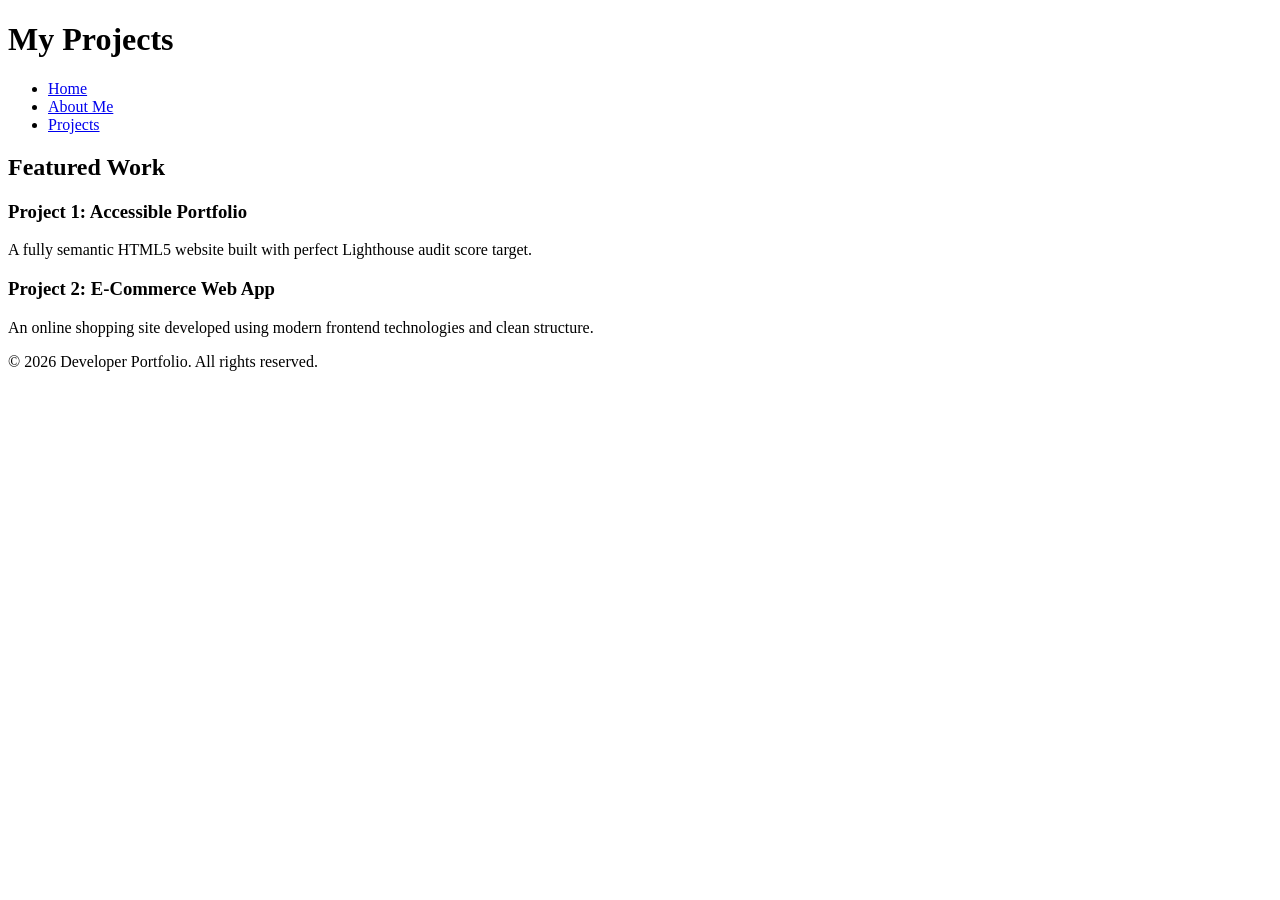
==== projects.html @ 473ee77e "Add files via upload" ====
<!DOCTYPE html>
<html lang="en">
<head>
    <meta charset="UTF-8">
    <meta name="viewport" content="width=device-width, initial-scale=1.0">
    <meta name="description" content="Projects page showcasing web development work and accessible applications.">
    <title>Projects - My Portfolio</title>
</head>
<body>

    <!-- Semantic Header Section -->
    <header>
        <h1>My Projects</h1>
        <nav>
            <ul>
                <li><a href="index.html">Home</a></li>
                <li><a href="about.html">About Me</a></li>
                <li><a href="projects.html">Projects</a></li>
            </ul>
        </nav>
    </header>

    <!-- Main Content Section -->
    <main>
        <section id="work">
            <h2>Featured Work</h2>
            
            <!-- Individual Project Article -->
            <article>
                <h3>Project 1: Accessible Portfolio</h3>
                <p>A fully semantic HTML5 website built with perfect Lighthouse audit score target.</p>
            </article>

            <article>
                <h3>Project 2: E-Commerce Web App</h3>
                <p>An online shopping site developed using modern frontend technologies and clean structure.</p>
            </article>
        </section>
    </main>

    <!-- Semantic Footer Section -->
    <footer>
        <p>&copy; 2026 Developer Portfolio. All rights reserved.</p>
    </footer>

</body>
</html>
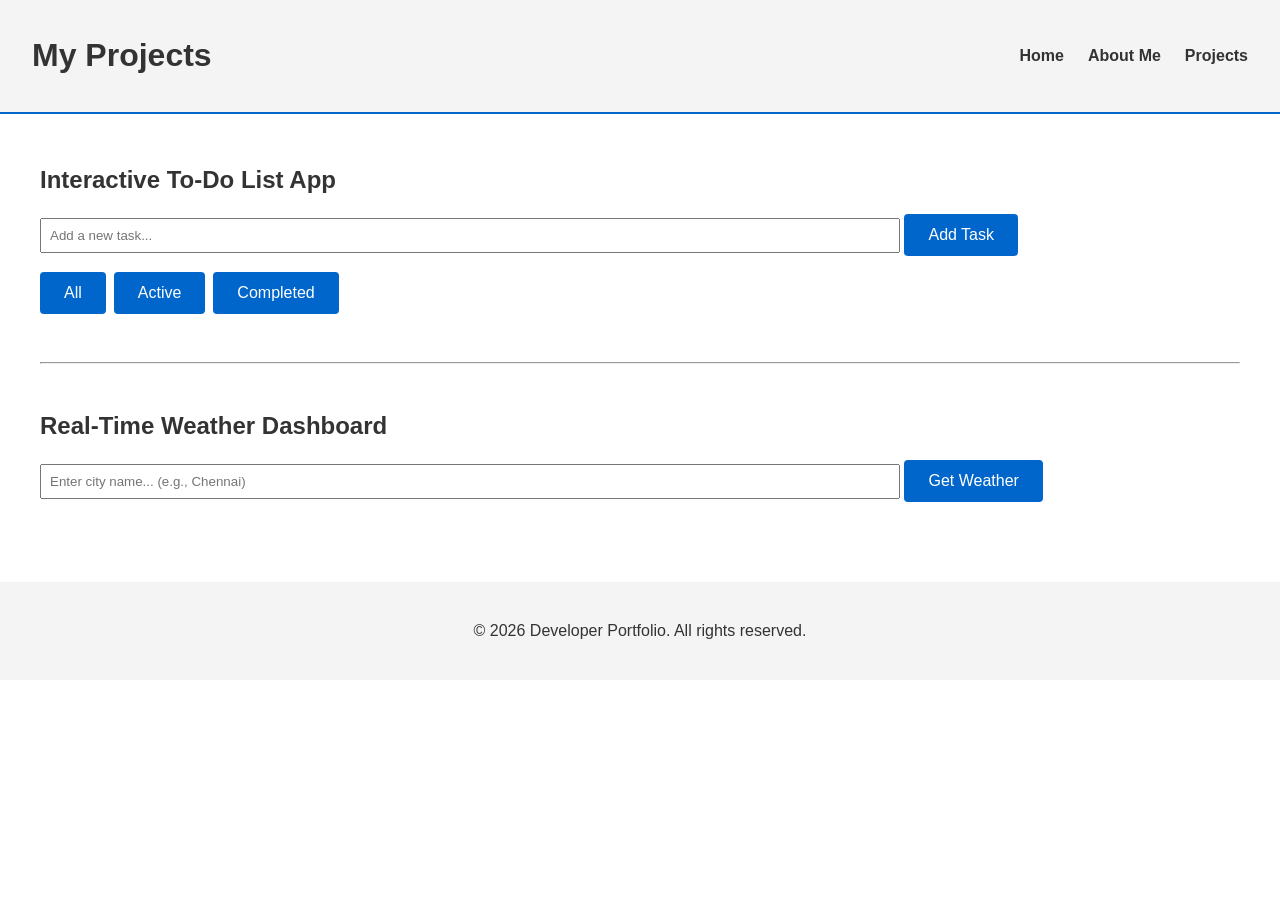
==== commit 148380ee: "Add files via upload" ====
--- a/projects.html
+++ b/projects.html
@@ -3,12 +3,12 @@
 <head>
     <meta charset="UTF-8">
     <meta name="viewport" content="width=device-width, initial-scale=1.0">
-    <meta name="description" content="Projects page showcasing web development work and accessible applications.">
+    <meta name="description" content="Projects page showcasing To-Do App and a real-time Weather Dashboard using REST APIs.">
     <title>Projects - My Portfolio</title>
+    <link rel="stylesheet" href="style.css">
 </head>
 <body>
 
-    <!-- Semantic Header Section -->
     <header>
         <h1>My Projects</h1>
         <nav>
@@ -20,28 +20,47 @@
         </nav>
     </header>
 
-    <!-- Main Content Section -->
     <main>
-        <section id="work">
-            <h2>Featured Work</h2>
+        <!-- Task 3: To-Do App Section -->
+        <section id="todo-app" style="margin-bottom: 3rem;">
+            <h2>Interactive To-Do List App</h2>
+            <div style="margin-bottom: 1rem;">
+                <input type="text" id="todo-input" placeholder="Add a new task..." aria-label="New task input" style="width: 70%; padding: 0.5rem;">
+                <button id="add-btn">Add Task</button>
+            </div>
+            <div id="todo-filters" style="margin-bottom: 1rem; display: flex; gap: 0.5rem;">
+                <button class="filter-btn" data-filter="all">All</button>
+                <button class="filter-btn" data-filter="active">Active</button>
+                <button class="filter-btn" data-filter="completed">Completed</button>
+            </div>
+            <ul id="todo-list" style="list-style: none; padding: 0;"></ul>
+        </section>
+
+        <hr>
+
+        <!-- Task 4: Weather Dashboard Section -->
+        <section id="weather-app" style="margin-top: 3rem;">
+            <h2>Real-Time Weather Dashboard</h2>
+            <div style="margin-bottom: 1rem;">
+                <input type="text" id="city-input" placeholder="Enter city name... (e.g., Chennai)" aria-label="City name input" style="width: 70%; padding: 0.5rem;">
+                <button id="weather-btn">Get Weather</button>
+            </div>
             
-            <!-- Individual Project Article -->
-            <article>
-                <h3>Project 1: Accessible Portfolio</h3>
-                <p>A fully semantic HTML5 website built with perfect Lighthouse audit score target.</p>
-            </article>
-
-            <article>
-                <h3>Project 2: E-Commerce Web App</h3>
-                <p>An online shopping site developed using modern frontend technologies and clean structure.</p>
-            </article>
+            <!-- Weather Display Area -->
+            <div id="weather-display" style="background: #f4f4f4; padding: 1rem; border-radius: 8px; display: none; color: #333;">
+                <h3 id="weather-city">City Name</h3>
+                <p>Temperature: <span id="weather-temp">--</span>°C</p>
+                <p>Humidity: <span id="weather-humidity">--</span>%</p>
+                <p>Wind Speed: <span id="weather-wind">--</span> m/s</p>
+            </div>
+            <p id="weather-error" style="color: red; display: none;"></p>
         </section>
     </main>
 
-    <!-- Semantic Footer Section -->
     <footer>
         <p>&copy; 2026 Developer Portfolio. All rights reserved.</p>
     </footer>
 
+    <script src="script.js"></script>
 </body>
 </html>
--- a/style.css
+++ b/style.css
@@ -0,0 +1,124 @@
+/* --- 1. Light and Dark Theme Variables --- */
+:root {
+    --bg-color: #ffffff;
+    --text-color: #333333;
+    --accent-color: #0066cc;
+    --card-bg: #f4f4f4;
+}
+
+@media (prefers-color-scheme: dark) {
+    :root {
+        --bg-color: #121212;
+        --text-color: #ffffff;
+        --accent-color: #4da6ff;
+        --card-bg: #1e1e1e;
+    }
+}
+
+/* --- Base Custom Layout --- */
+body {
+    font-family: Arial, sans-serif;
+    background-color: var(--bg-color);
+    color: var(--text-color);
+    margin: 0;
+    padding: 0;
+    transition: background-color 0.3s, color 0.3s;
+}
+
+/* --- 2. Flexbox for Navigation Header --- */
+header {
+    background-color: var(--card-bg);
+    padding: 1rem 2rem;
+    display: flex;
+    flex-direction: column; /* Mobile first stack layout */
+    align-items: center;
+    border-bottom: 2px solid var(--accent-color);
+}
+
+header nav ul {
+    list-style: none;
+    padding: 0;
+    display: flex;
+    gap: 1.5rem;
+}
+
+header nav ul li a {
+    color: var(--text-color);
+    text-decoration: none;
+    font-weight: bold;
+}
+
+header nav ul li a:hover {
+    color: var(--accent-color);
+}
+
+main {
+    padding: 2rem;
+    max-width: 1200px;
+    margin: 0 auto;
+}
+
+/* --- 3. CSS Grid for Projects Grid System --- */
+#work {
+    display: grid;
+    grid-template-columns: 1fr; /* Mobile view: 1 Column */
+    gap: 1.5rem;
+    margin-top: 1rem;
+}
+
+article {
+    background-color: var(--card-bg);
+    padding: 1.5rem;
+    border-radius: 8px;
+    border-left: 5px solid var(--accent-color);
+}
+
+/* --- Accessible Form Interface Design --- */
+form div {
+    margin-bottom: 1.5rem;
+}
+
+form label {
+    display: block;
+    margin-bottom: 0.5rem;
+    font-weight: bold;
+}
+
+form input, form textarea {
+    width: 100%;
+    padding: 0.75rem;
+    border: 1px solid #ccc;
+    border-radius: 4px;
+    box-sizing: border-box;
+    background-color: var(--bg-color);
+    color: var(--text-color);
+}
+
+button {
+    background-color: var(--accent-color);
+    color: white;
+    padding: 0.75rem 1.5rem;
+    border: none;
+    border-radius: 4px;
+    cursor: pointer;
+    font-size: 1rem;
+}
+
+footer {
+    text-align: center;
+    padding: 1.5rem;
+    background-color: var(--card-bg);
+    margin-top: 2rem;
+}
+
+/* --- 4. Mobile-First Responsive Media Queries (Desktop Adjustment) --- */
+@media (min-width: 768px) {
+    header {
+        flex-direction: row; /* Desktop horizontal display */
+        justify-content: space-between;
+    }
+
+    #work {
+        grid-template-columns: repeat(2, 1fr); /* 2 Columns grid structure for desktop */
+    }
+}
